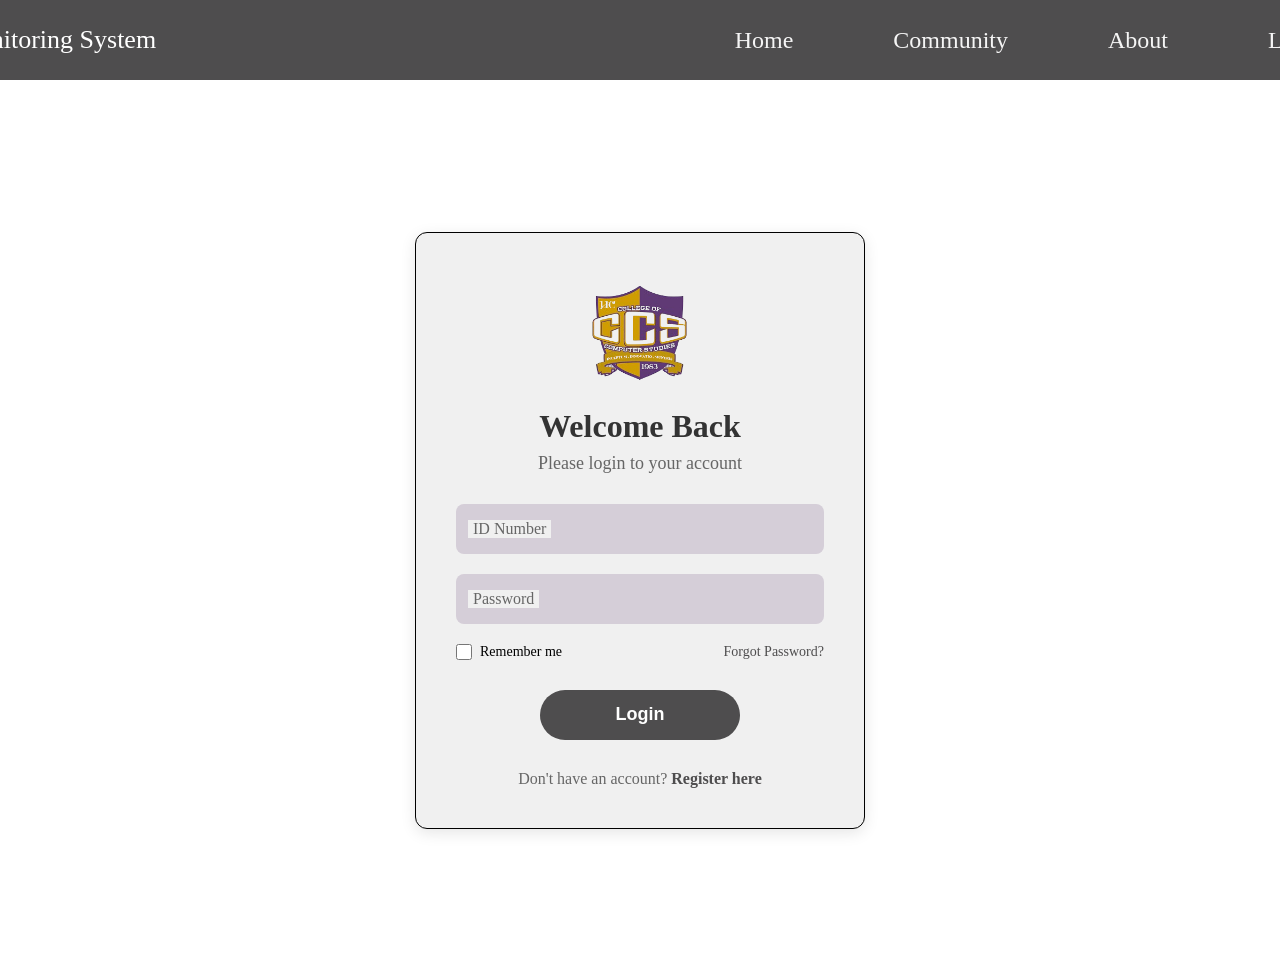
==== Login.html @ d0577396 "first commit" ====
<!doctype html>
<html lang="en">
  <head>
    <meta charset="UTF-8" />
    <meta name="viewport" content="width=device-width, initial-scale=1.0" />
    <link rel="stylesheet" href="Login.css" />
    <link
      rel="stylesheet"
      href="https://cdnjs.cloudflare.com/ajax/libs/animate.css/4.1.1/animate.min.css"
    />
    <title>CCS Sit-in Monitoring System - Login</title>
  </head>
  <body>
    <div class="nav">
      <div class="logo">
        <img
          src="/images/uclogono.png"
          class="img"
          alt="uclogo"
          height="60px"
          width="60px"
        />
        <p class="title">CCS Sit-in Monitoring System</p>
      </div>

      <div class="links">
        <a href="/index.html">Home</a>
        <a href="">Community</a>
        <a href="">About</a>
        <a href="/Login.html">Login</a>
        <a href="/Register.html">Register</a>
      </div>
    </div>

    <main>
      <section class="Login animate__animated animate__fadeInUp">
        <div class="login-container">
          <div class="login-header">
            <img
              src="/images/ucmainccslogo1.png"
              alt="CCS Logo"
              height="120px"
              width="120px"
            />
            <h1>Welcome Back</h1>
            <p class="subtitle">Please login to your account</p>
          </div>

          <form action="">
            <div class="input-text">
              <input type="text" id="idnumber" placeholder=" " />
              <label for="idnumber">ID Number</label>
            </div>

            <div class="input-text">
              <input type="password" id="password" placeholder=" " />
              <label for="password">Password</label>
            </div>

            <div class="remember-forgot">
              <div class="remember">
                <input type="checkbox" id="remember" />
                <label for="remember">Remember me</label>
              </div>
              <a href="#" class="forgot-link">Forgot Password?</a>
            </div>

            <div class="btn">
              <button type="button" onclick="window.location.href='/index.html'">Login</button>
            </div>

            <div class="register-link">
              <p>Don't have an account? <a href="/Register.html">Register here</a></p>
            </div>
          </form>
        </div>
      </section>
    </main>
  </body>
</html>
---- Login.css ----
*{
    padding: 0;
    margin: 0;
    box-sizing: border-box;
}

.nav{
    height: 80px;
    width: 100%;
    display: flex;
    justify-content: center;
    align-items: center;
    gap: 500px;
    background-color: #4e4d4e;
}

.logo{
    height: 100px;
    width: 500px;
    font-family: Tahoma;
    font-weight: 300;
    font-size: 26px;
    display: flex;
    align-items: center;
}

.title{
    color: white;
    height: auto;
    width: 400px;
}

.links{
    display: flex;
    gap: 100px;
}

.links a{
    text-decoration: none;
    color: whitesmoke;
    font-family: serif;
    font-size: 24px;
}

main{
    display: flex;
    height: 900px;
    width: 100%;
    background-color: white;
    justify-content: center;
    align-items: center;
}

.Login{
    display: flex;
    justify-content: center;
    align-items: center;
}

.login-container{
    padding: 40px;
    border: 1px solid;
    width: 450px;
    background-color: #f0f0f0;
    border-radius: 12px;
    box-shadow: 0 4px 15px rgba(0, 0, 0, 0.1);
}

.login-header{
    display: flex;
    flex-direction: column;
    align-items: center;
    margin-bottom: 30px;
}

.login-header img{
    margin-bottom: 15px;
}

.login-header h1{
    font-family: Tahoma;
    font-size: 32px;
    color: #333;
    margin-bottom: 8px;
}

.subtitle{
    font-family: serif;
    font-size: 18px;
    color: #666;
}

form{
    width: 100%;
    display: flex;
    flex-direction: column;
    gap: 20px;
}

.input-text{
    display: flex;
    flex-direction: column;
    position: relative;
}

.input-text label{
    position: absolute;
    left: 12px;
    top: 50%;
    transform: translateY(-50%);
    font-size: 16px;
    color: #666;
    pointer-events: none;
    transition: all 0.3s ease;
    background-color: #f0f0f0;
    padding: 0 5px;
}

.input-text input:focus + label,
.input-text input:not(:placeholder-shown) + label{
    top: 0;
    font-size: 14px;
    color: #4e4d4e;
}

form input[type="text"],
form input[type="password"]{
    height: 50px;
    border-radius: 8px;
    padding: 12px;
    font-size: 18px;
    background-color: #d5ced8;
    border: 2px solid transparent;
    transition: border-color 0.3s ease;
}

form input[type="text"]:focus,
form input[type="password"]:focus{
    outline: none;
    border-color: #4e4d4e;
}

.remember-forgot{
    display: flex;
    justify-content: space-between;
    align-items: center;
    font-family: serif;
    font-size: 14px;
}

.remember{
    display: flex;
    align-items: center;
    gap: 8px;
}

.remember input[type="checkbox"]{
    width: 16px;
    height: 16px;
    cursor: pointer;
}

.forgot-link{
    text-decoration: none;
    color: #4e4d4e;
    font-weight: 500;
}

.forgot-link:hover{
    text-decoration: underline;
}

.btn{
    display: flex;
    justify-content: center;
    margin-top: 10px;
}

.btn button{
    font-size: 18px;
    font-weight: 600;
    height: 50px;
    width: 200px;
    border-radius: 25px;
    border: none;
    background-color: #4e4d4e;
    color: white;
    cursor: pointer;
    transition: background-color 0.3s ease, transform 0.2s ease;
}

.btn button:hover{
    background-color: #3a3a3a;
    transform: scale(1.02);
}

.register-link{
    text-align: center;
    font-family: serif;
    font-size: 16px;
    color: #666;
    margin-top: 10px;
}

.register-link a{
    text-decoration: none;
    color: #4e4d4e;
    font-weight: 600;
}

.register-link a:hover{
    text-decoration: underline;
}
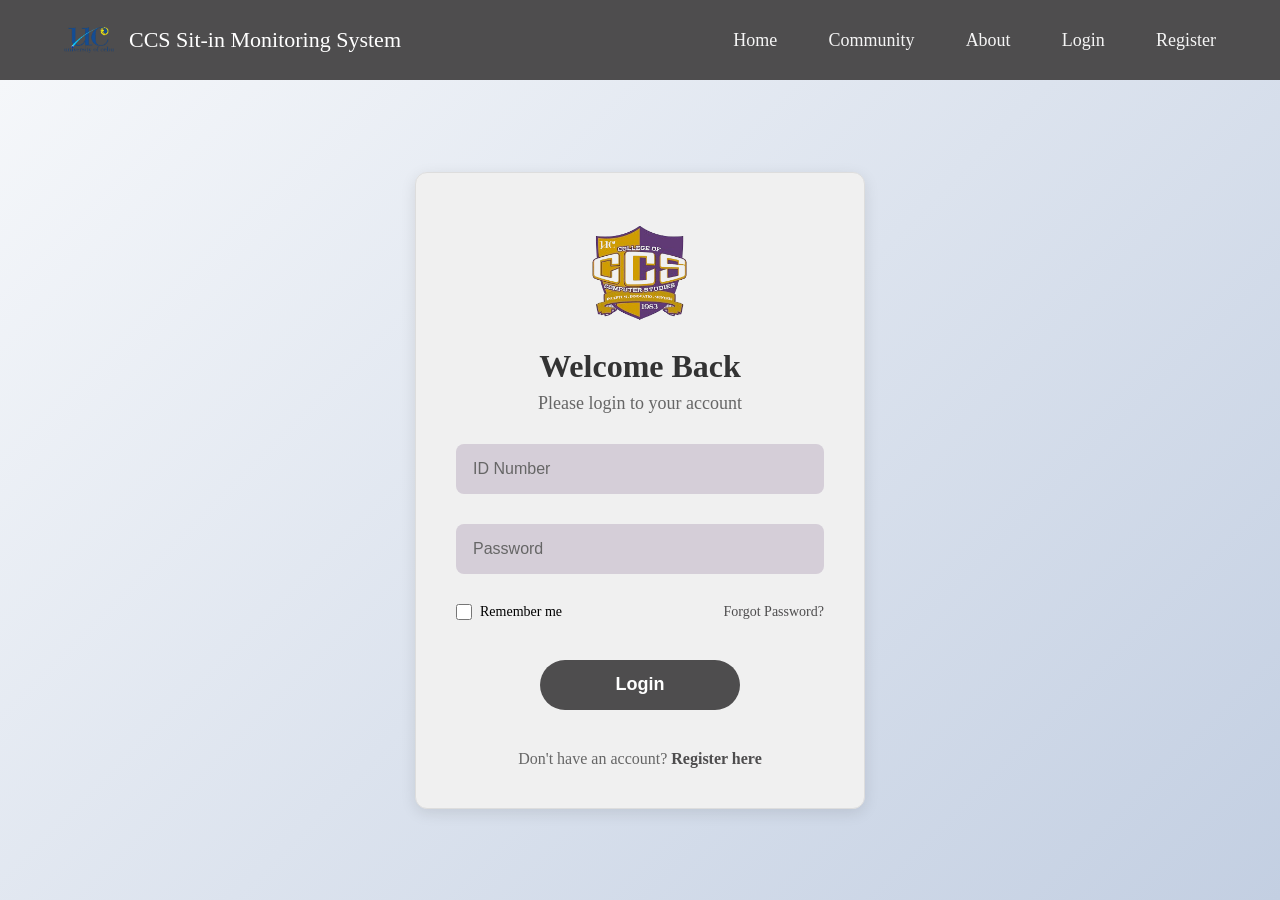
==== commit bfd406f6: "Fix Size Updated Design" ====
--- a/Login.html
+++ b/Login.html
@@ -14,22 +14,26 @@
     <div class="nav">
       <div class="logo">
         <img
-          src="/images/uclogono.png"
+          src="./images/uclogono.png"
           class="img"
           alt="uclogo"
-          height="60px"
-          width="60px"
         />
         <p class="title">CCS Sit-in Monitoring System</p>
       </div>
 
       <div class="links">
-        <a href="/index.html">Home</a>
-        <a href="">Community</a>
-        <a href="">About</a>
-        <a href="/Login.html">Login</a>
-        <a href="/Register.html">Register</a>
+        <a href="index.html">Home</a>
+        <a href="#community">Community</a>
+        <a href="#about">About</a>
+        <a href="Login.html">Login</a>
+        <a href="Register.html">Register</a>
       </div>
+      
+      <button class="mobile-menu-toggle" aria-label="Toggle menu">
+        <span></span>
+        <span></span>
+        <span></span>
+      </button>
     </div>
 
     <main>
@@ -37,10 +41,9 @@
         <div class="login-container">
           <div class="login-header">
             <img
-              src="/images/ucmainccslogo1.png"
+              src="./images/ucmainccslogo1.png"
               alt="CCS Logo"
-              height="120px"
-              width="120px"
+              class="login-logo"
             />
             <h1>Welcome Back</h1>
             <p class="subtitle">Please login to your account</p>
@@ -66,11 +69,11 @@
             </div>
 
             <div class="btn">
-              <button type="button" onclick="window.location.href='/index.html'">Login</button>
+              <button type="button" onclick="window.location.href='index.html'">Login</button>
             </div>
 
             <div class="register-link">
-              <p>Don't have an account? <a href="/Register.html">Register here</a></p>
+              <p>Don't have an account? <a href="Register.html">Register here</a></p>
             </div>
           </form>
         </div>
--- a/Login.css
+++ b/Login.css
@@ -4,63 +4,101 @@
     box-sizing: border-box;
 }
 
+body{
+    font-family: 'Segoe UI', Tahoma, Geneva, Verdana, sans-serif;
+    overflow-x: hidden;
+}
+
 .nav{
     height: 80px;
     width: 100%;
     display: flex;
-    justify-content: center;
-    align-items: center;
-    gap: 500px;
+    justify-content: space-between;
+    align-items: center;
+    padding: 0 5%;
     background-color: #4e4d4e;
+    position: relative;
 }
 
 .logo{
-    height: 100px;
-    width: 500px;
+    display: flex;
+    align-items: center;
+    gap: 15px;
+    flex-shrink: 0;
+}
+
+.logo .img{
+    height: 50px;
+    width: 50px;
+    object-fit: contain;
+}
+
+.title{
+    color: white;
     font-family: Tahoma;
     font-weight: 300;
-    font-size: 26px;
-    display: flex;
-    align-items: center;
-}
-
-.title{
-    color: white;
-    height: auto;
-    width: 400px;
+    font-size: clamp(16px, 2vw, 22px);
+    white-space: nowrap;
 }
 
 .links{
     display: flex;
-    gap: 100px;
+    gap: clamp(20px, 4vw, 60px);
+    align-items: center;
 }
 
 .links a{
     text-decoration: none;
     color: whitesmoke;
     font-family: serif;
-    font-size: 24px;
+    font-size: clamp(14px, 1.5vw, 18px);
+    transition: color 0.3s ease;
+    white-space: nowrap;
+}
+
+.links a:hover{
+    color: #d5ced8;
+}
+
+.mobile-menu-toggle{
+    display: none;
+    flex-direction: column;
+    gap: 5px;
+    background: none;
+    border: none;
+    cursor: pointer;
+    padding: 5px;
+}
+
+.mobile-menu-toggle span{
+    width: 25px;
+    height: 3px;
+    background-color: white;
+    transition: all 0.3s ease;
 }
 
 main{
     display: flex;
-    height: 900px;
-    width: 100%;
-    background-color: white;
+    min-height: calc(100vh - 80px);
+    width: 100%;
+    background: linear-gradient(135deg, #f5f7fa 0%, #c3cfe2 100%);
     justify-content: center;
     align-items: center;
+    padding: 40px 20px;
 }
 
 .Login{
     display: flex;
     justify-content: center;
     align-items: center;
+    width: 100%;
 }
 
 .login-container{
     padding: 40px;
-    border: 1px solid;
-    width: 450px;
+    border: 1px solid #ddd;
+    width: 100%;
+    max-width: 450px;
     background-color: #f0f0f0;
     border-radius: 12px;
     box-shadow: 0 4px 15px rgba(0, 0, 0, 0.1);
@@ -73,20 +111,23 @@
     margin-bottom: 30px;
 }
 
-.login-header img{
+.login-logo{
+    width: 120px;
+    height: 120px;
+    object-fit: contain;
     margin-bottom: 15px;
 }
 
 .login-header h1{
     font-family: Tahoma;
-    font-size: 32px;
+    font-size: clamp(24px, 5vw, 32px);
     color: #333;
     margin-bottom: 8px;
 }
 
 .subtitle{
     font-family: serif;
-    font-size: 18px;
+    font-size: clamp(14px, 3vw, 18px);
     color: #666;
 }
 
@@ -94,7 +135,7 @@
     width: 100%;
     display: flex;
     flex-direction: column;
-    gap: 20px;
+    gap: 30px;
 }
 
 .input-text{
@@ -112,15 +153,16 @@
     color: #666;
     pointer-events: none;
     transition: all 0.3s ease;
-    background-color: #f0f0f0;
+    background-color: transparent;
     padding: 0 5px;
 }
 
 .input-text input:focus + label,
 .input-text input:not(:placeholder-shown) + label{
-    top: 0;
+    top: -12px;
     font-size: 14px;
     color: #4e4d4e;
+    background-color: #f0f0f0;
 }
 
 form input[type="text"],
@@ -128,7 +170,7 @@
     height: 50px;
     border-radius: 8px;
     padding: 12px;
-    font-size: 18px;
+    font-size: 16px;
     background-color: #d5ced8;
     border: 2px solid transparent;
     transition: border-color 0.3s ease;
@@ -146,6 +188,8 @@
     align-items: center;
     font-family: serif;
     font-size: 14px;
+    flex-wrap: wrap;
+    gap: 10px;
 }
 
 .remember{
@@ -180,7 +224,8 @@
     font-size: 18px;
     font-weight: 600;
     height: 50px;
-    width: 200px;
+    width: 100%;
+    max-width: 200px;
     border-radius: 25px;
     border: none;
     background-color: #4e4d4e;
@@ -211,3 +256,113 @@
 .register-link a:hover{
     text-decoration: underline;
 }
+
+/* Tablet Styles */
+@media screen and (max-width: 1024px) {
+    .nav{
+        padding: 0 3%;
+    }
+    
+    .links{
+        gap: 30px;
+    }
+    
+    .login-container{
+        padding: 35px;
+    }
+}
+
+/* Mobile Styles */
+@media screen and (max-width: 768px) {
+    .nav{
+        padding: 0 20px;
+    }
+    
+    .title{
+        font-size: 14px;
+        max-width: 150px;
+    }
+    
+    .logo .img{
+        height: 40px;
+        width: 40px;
+    }
+    
+    .links{
+        position: absolute;
+        top: 80px;
+        left: 0;
+        right: 0;
+        background-color: #4e4d4e;
+        flex-direction: column;
+        gap: 0;
+        padding: 20px;
+        display: none;
+        box-shadow: 0 4px 6px rgba(0, 0, 0, 0.1);
+        z-index: 1000;
+    }
+    
+    .links.active{
+        display: flex;
+    }
+    
+    .links a{
+        padding: 15px;
+        width: 100%;
+        text-align: center;
+        border-bottom: 1px solid rgba(255, 255, 255, 0.1);
+    }
+    
+    .mobile-menu-toggle{
+        display: flex;
+    }
+    
+    main{
+        padding: 20px 15px;
+    }
+    
+    .login-container{
+        padding: 30px 25px;
+    }
+    
+    .login-logo{
+        width: 100px;
+        height: 100px;
+    }
+    
+    .btn button{
+        width: 100%;
+        max-width: none;
+    }
+}
+
+@media screen and (max-width: 480px) {
+    .title{
+        font-size: 12px;
+        max-width: 120px;
+    }
+    
+    .logo .img{
+        height: 35px;
+        width: 35px;
+    }
+    
+    .login-container{
+        padding: 25px 20px;
+    }
+    
+    .login-logo{
+        width: 80px;
+        height: 80px;
+    }
+    
+    form input[type="text"],
+    form input[type="password"]{
+        font-size: 14px;
+        height: 45px;
+    }
+    
+    .input-text label{
+        font-size: 14px;
+    }
+}
